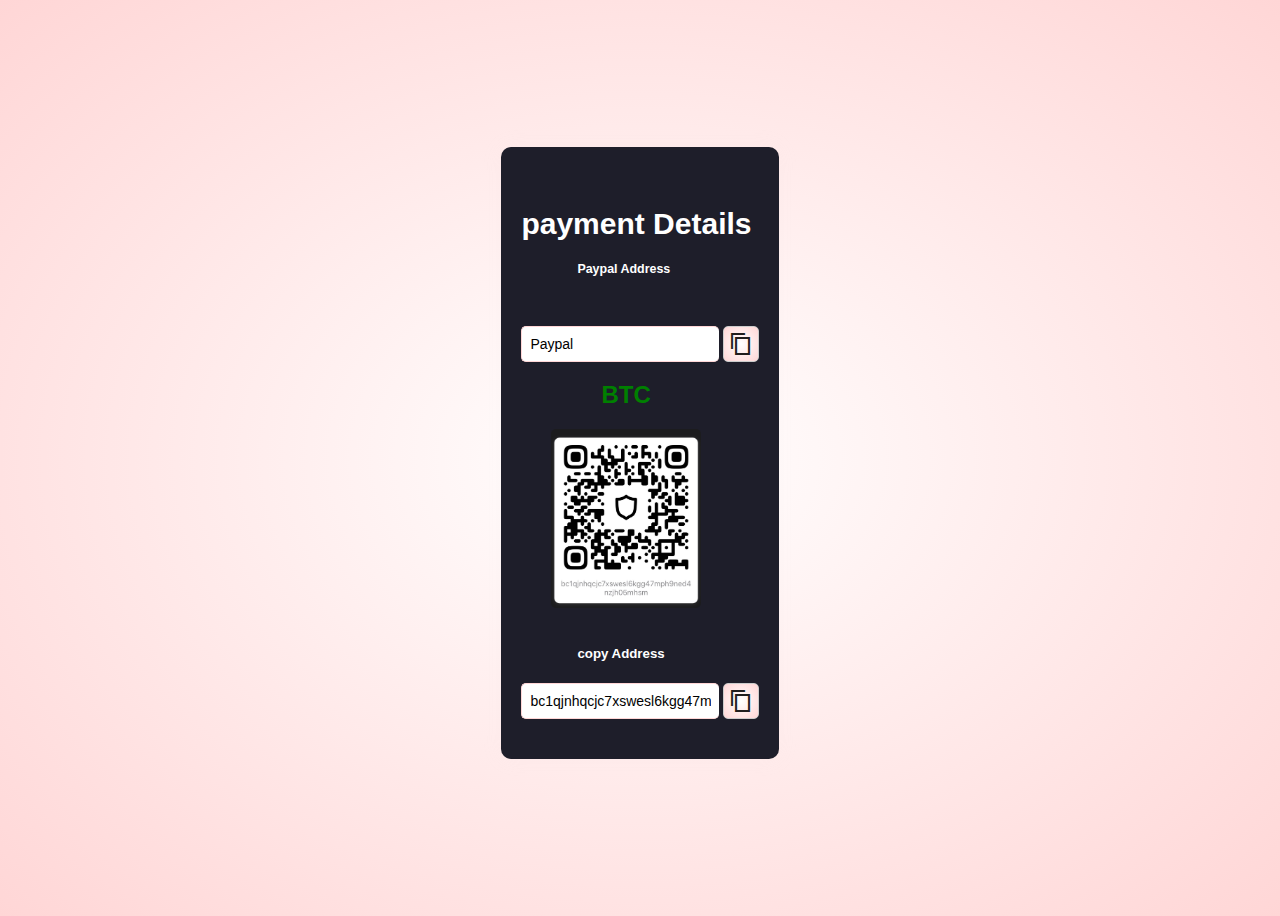
==== pay.html @ 7f4ef358 "Add files via upload" ====
<html lang="en">
<head>
    <meta charset="UTF-8">
    <meta name="viewport" content="width=device-width, initial-scale=1.0">
    <title>payment</title>
     <!-- MATERIAL ICONS CDN-->
     <link href="https://fonts.googleapis.com/icon?family=Material+Icons+Sharp"
     rel="stylesheet">
      <!-- GOOGLE FONTS (POPPINS)-->
    <link rel="preconnect" href="https://fonts.googleapis.com">
    <link rel="preconnect" href="https://fonts.gstatic.com" crossorigin>
    <link href="https://fonts.googleapis.com/css2?family=Poppins:wght@300;400;500;600;700&display=swap" rel="stylesheet"> 
 <!-- STYLESHEET -->
 <link rel="stylesheet" href="pay.css">
</head>
<body>
<div class="container">
    <div class="pay">
        <h1>payment Details</h1>
        <h5 class="add">Paypal Address</h5>
    </div>
    <div class="hon">
        
    </div>

    

    <div class="hon">
        
    </div>
 
<div class="copy-link">
    <input type="text" class="copy-link-input" value="Paypal" readonly>
    <button type="button" class="copy-link-button">
        <span class="material-icons-sharp">content_copy</span>
    </button>
</div>
<h2 class="non">BTC </h2>
<img src="images/btc.jpg" alt="">
<h5 class="add">copy Address</h5>
<div class="copy-link">
 <input type="text" class="copy-link-input" value="bc1qjnhqcjc7xswesl6kgg47mph9ned4nzjh05mhsm" readonly>
 <button type="button" class="copy-link-button">
     <span class="material-icons-sharp">content_copy</span>
 </button>
</div>
</div>
    

<script>
    document.querySelectorAll(".copy-link").forEach(copyLinkCountainer => {
        const inputFiled = copyLinkCountainer.querySelector(".copy-link-input");
        const copyButton = copyLinkCountainer.querySelector(".copy-link-button");

        inputFiled.addEventListener("focus", () => inputFiled.select());

        copyButton.addEventListener("click", () => {
            const text = inputFiled.value;

            inputFiled.select();
            navigator.clipboard.writeText(text);

            inputFiled.value ="Copied",
            setTimeout(() => inputFiled.value = text, 2000);
        })
    })
</script>
</body>
</html>
---- pay.css ----
:root {
    --main-color: #fd4646;
    --text-color: #02ac70;
    --bg-color: #fff;
    --container-color: #1e1e2a;
}
body {
    height: 100vh;
    font-family: Arial, Helvetica, sans-serif;
    display: grid;
    place-items: center; 
    background: radial-gradient(#fff,#ffd6d6);
}

.container{
    max-width: 100%;
    padding: 40px 20px;
    box-shadow: 0 0 20px 0px rgba(238, 233, 233, 0.1);
    border-radius: 10px;
    margin-bottom: 10px;
    background: var(--container-color);
}
.copy-link {
    --height: 36px;

    display: flex;
    max-width: 550px;
   
}
.add{
    color: #fff;
    margin-left: 3.5rem;
}
.lov{
    margin-top: 1rem;
}
.copy-link-input {
    padding: 0 8px;
    font-size: 14px;
    border: 1px solid #ffd6d6;
    border-right: none;
    outline: none;
    border-radius: 5px; 
}


.copy-link-input:hover {
    background: #d19c94;
    border-radius: 5px;
    transition: all 300ms;
}

.copy-link-button {
    flex-shrink: 0;
    width: var(--height);
    height: var(--height);
    display: flex;
    align-items: center;
    justify-content: center;
    background: radial-gradient(#fff,#ffd6d6);
    color: rgb(32, 30, 30);
    outline: none;
    border: 1px solid #cccccc;
    cursor: pointer;
    border-radius: 5px;
    margin-left: 0.2rem;

}

.copy-link-button:hover {
    transition: 300ms;
}
nav ul li{
    margin-top: 2rem;
    display: inline-block;
    font-size: 20px;
}
.non{
    color: green;
   margin-left: 5rem;
}
img{
    width: 150px;
    margin-left: 30px;
    margin-bottom: 1rem;
    border-radius: 5px;
}
a{
    text-decoration: none;
    color: #4ae01c;
}
.ton {
 
    border-radius: 5px;
    background-color: #fff;
    border-radius: 5px;
    font-size: 20px;
    margin-top: 2rem;
    margin-bottom: 5rem;
}

.pay {
    font-size: 15px;
    color: #fff;
    margin-bottom: 50px;
}

.hon {
    color: #fff;
}
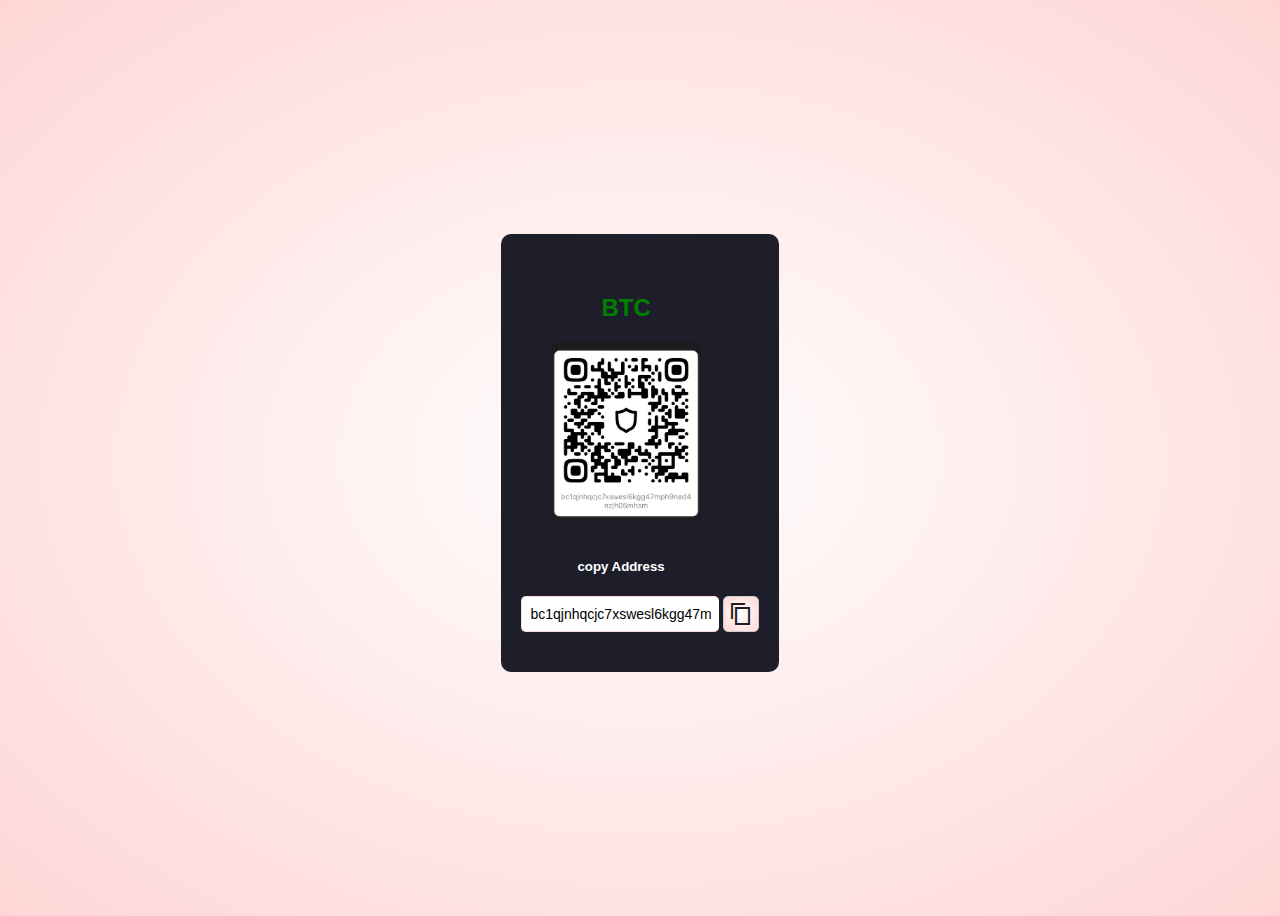
==== commit b8e8f15b: "Update pay.html" ====
--- a/pay.html
+++ b/pay.html
@@ -15,26 +15,6 @@
 </head>
 <body>
 <div class="container">
-    <div class="pay">
-        <h1>payment Details</h1>
-        <h5 class="add">Paypal Address</h5>
-    </div>
-    <div class="hon">
-        
-    </div>
-
-    
-
-    <div class="hon">
-        
-    </div>
- 
-<div class="copy-link">
-    <input type="text" class="copy-link-input" value="Paypal" readonly>
-    <button type="button" class="copy-link-button">
-        <span class="material-icons-sharp">content_copy</span>
-    </button>
-</div>
 <h2 class="non">BTC </h2>
 <img src="images/btc.jpg" alt="">
 <h5 class="add">copy Address</h5>
@@ -66,4 +46,4 @@
     })
 </script>
 </body>
-</html>+</html>
